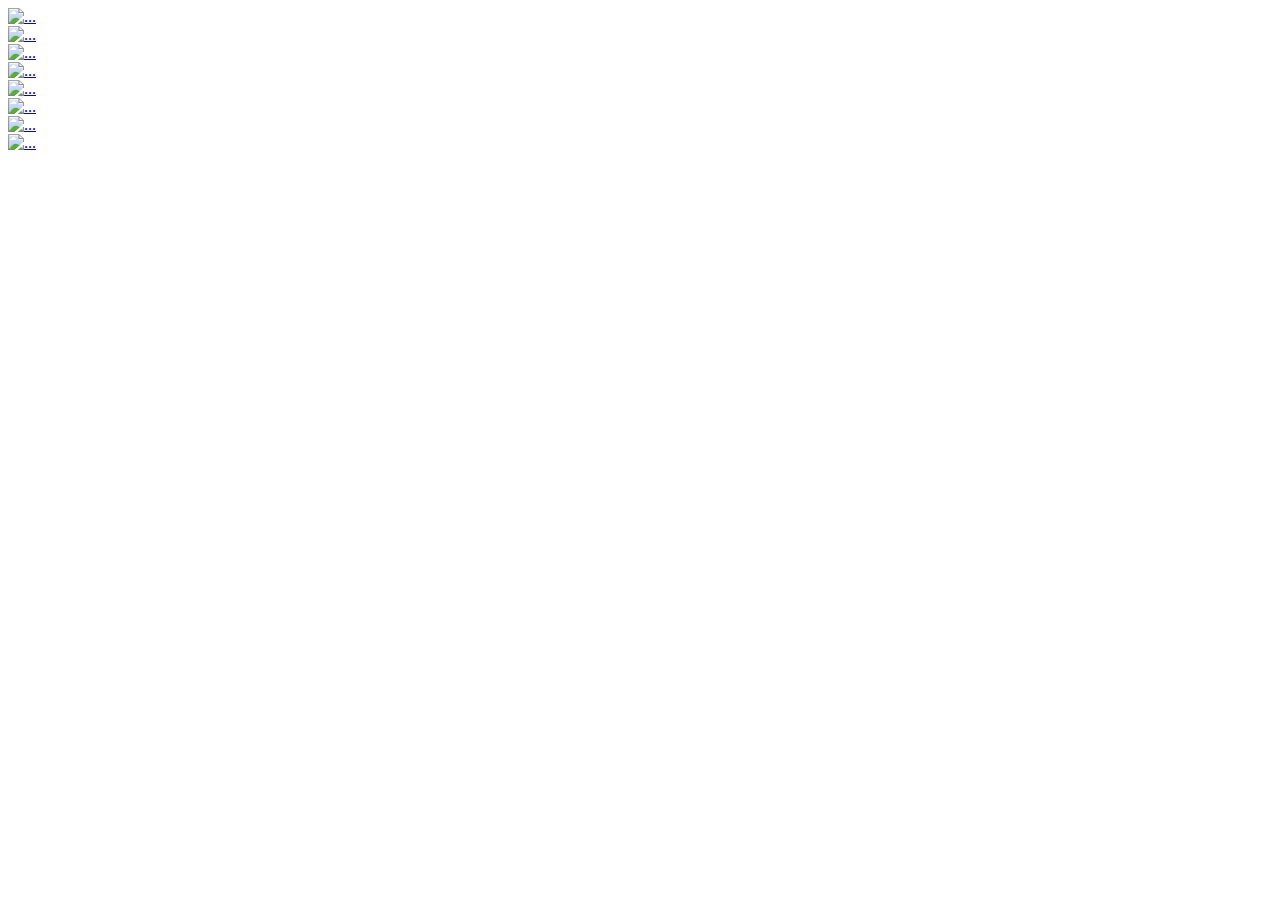
==== index.html @ 441f759f "Add files via upload" ====
<!DOCTYPE HTML>
<html>
<head>
	<title>我的小祖宗！</title>
	<meta http-equiv="Content-Type" content="text/html; charset=utf-8" />
	<meta name="keywords" content="生日礼物，惊喜,有趣,最美，情人节，小祖宗" />
	<meta name="description" content="送给小祖宗的生日礼物，情人节惊喜 " />
	<meta name="viewport" content="width=device-width, initial-scale=1, maximum-scale=1">
	<link href="css/bootstrap.min.css" rel="stylesheet" type="text/css"/>
	<link href="css/ohmygod.css" rel="stylesheet" type="text/css"/>

<script>
var _hmt = _hmt || [];
(function() {
  var hm = document.createElement("script");
  hm.src = "//hm.baidu.com/hm.js?e9e0ed8d2dd56059cc040dc1f05b7424";
  var s = document.getElementsByTagName("script")[0]; 
  s.parentNode.insertBefore(hm, s);
})();
</script>


</head>
<body>
	<div class="container">
		<div class="row">
			<div class="col-xs-4 col-md-4">
				<a href="https://shijieshangzuimeidenvren.github.io" class="thumbnail">
					<img src="img/1.jpg" alt="...">
				</a>
			</div>
			<div class="col-xs-4 col-md-4">
				<a href="https://shijieshangzuimeidenvren.github.io" class="thumbnail">
					<img src="img/2.jpg" alt="...">
				</a>
			</div>
			<div class="col-xs-4 col-md-4">
				<a href="https://shijieshangzuimeidenvren.github.io" class="thumbnail">
					<img src="img/3.jpg" alt="...">
				</a>
			</div>
		</div>
		<div class="row">
			<div class="col-xs-4 col-md-4">
				<a href="https://shijieshangzuimeidenvren.github.io" class="thumbnail">
					<img src="img/4.jpg" alt="...">
				</a>
			</div>
			<div class="col-xs-4 col-md-4">
				<a href="https://shijieshangzuimeidenvren.github.io" class="thumbnail">
					<vedio>
					<source src="img/1516687664599.mp4" type="video/mp4">
					</vedio>	
				</a>
			</div>
			<div class="col-xs-4 col-md-4">
				<a href="https://shijieshangzuimeidenvren.github.io" class="thumbnail">
					<img src="img/6.jpg" alt="...">
				</a>
			</div>
		</div>
		<div class="row">
			<div class="col-xs-4 col-md-4">
				<a href="https://shijieshangzuimeidenvren.github.io" class="thumbnail">
					<img src="img/7.jpg" alt="...">
				</a>
			</div>
			<div class="col-xs-4 col-md-4">
				<a href="https://shijieshangzuimeidenvren.github.io" class="thumbnail">
					<img src="img/8.jpg" alt="...">
				</a>
			</div>
			<div class="col-xs-4 col-md-4">
				<a href="https://shijieshangzuimeidenvren.github.io" class="thumbnail">
					<img src="img/9.jpg" alt="...">
				</a>
			</div>
		</div>
	</div>

</body>
</html>
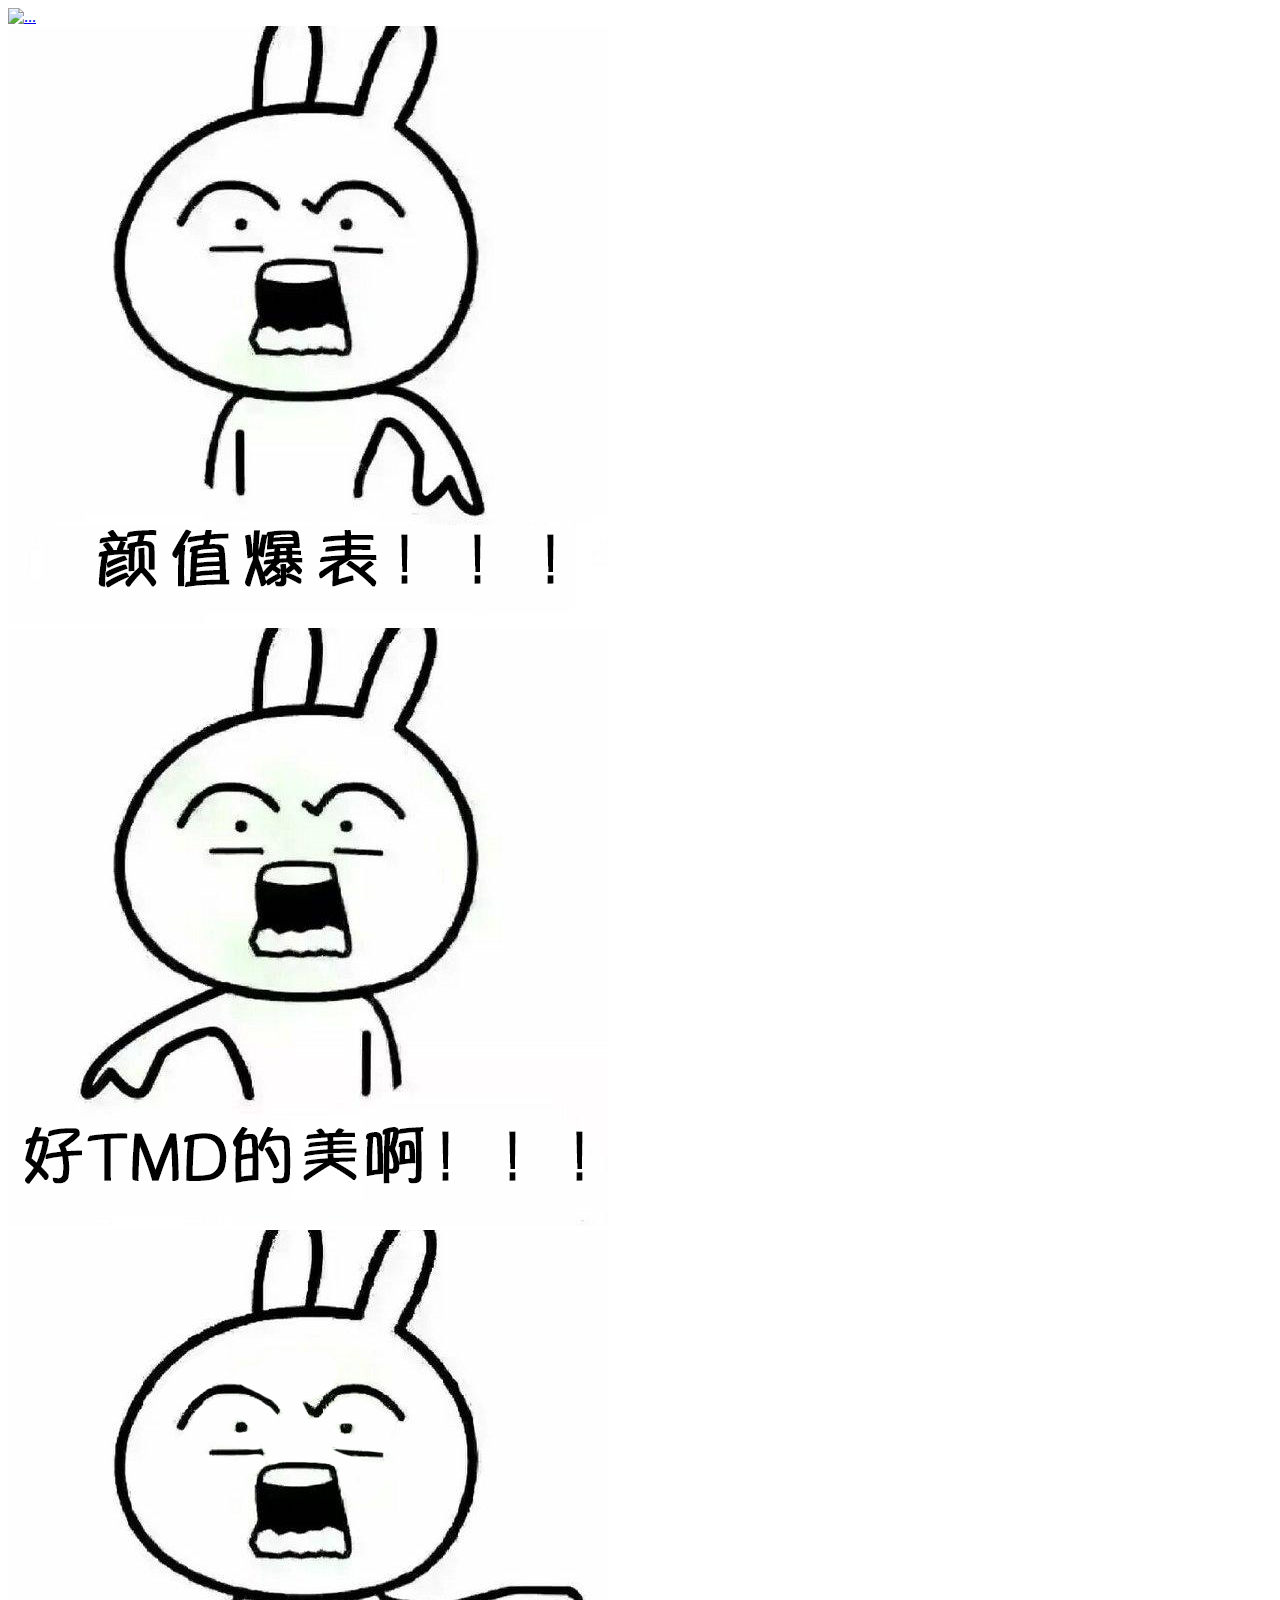
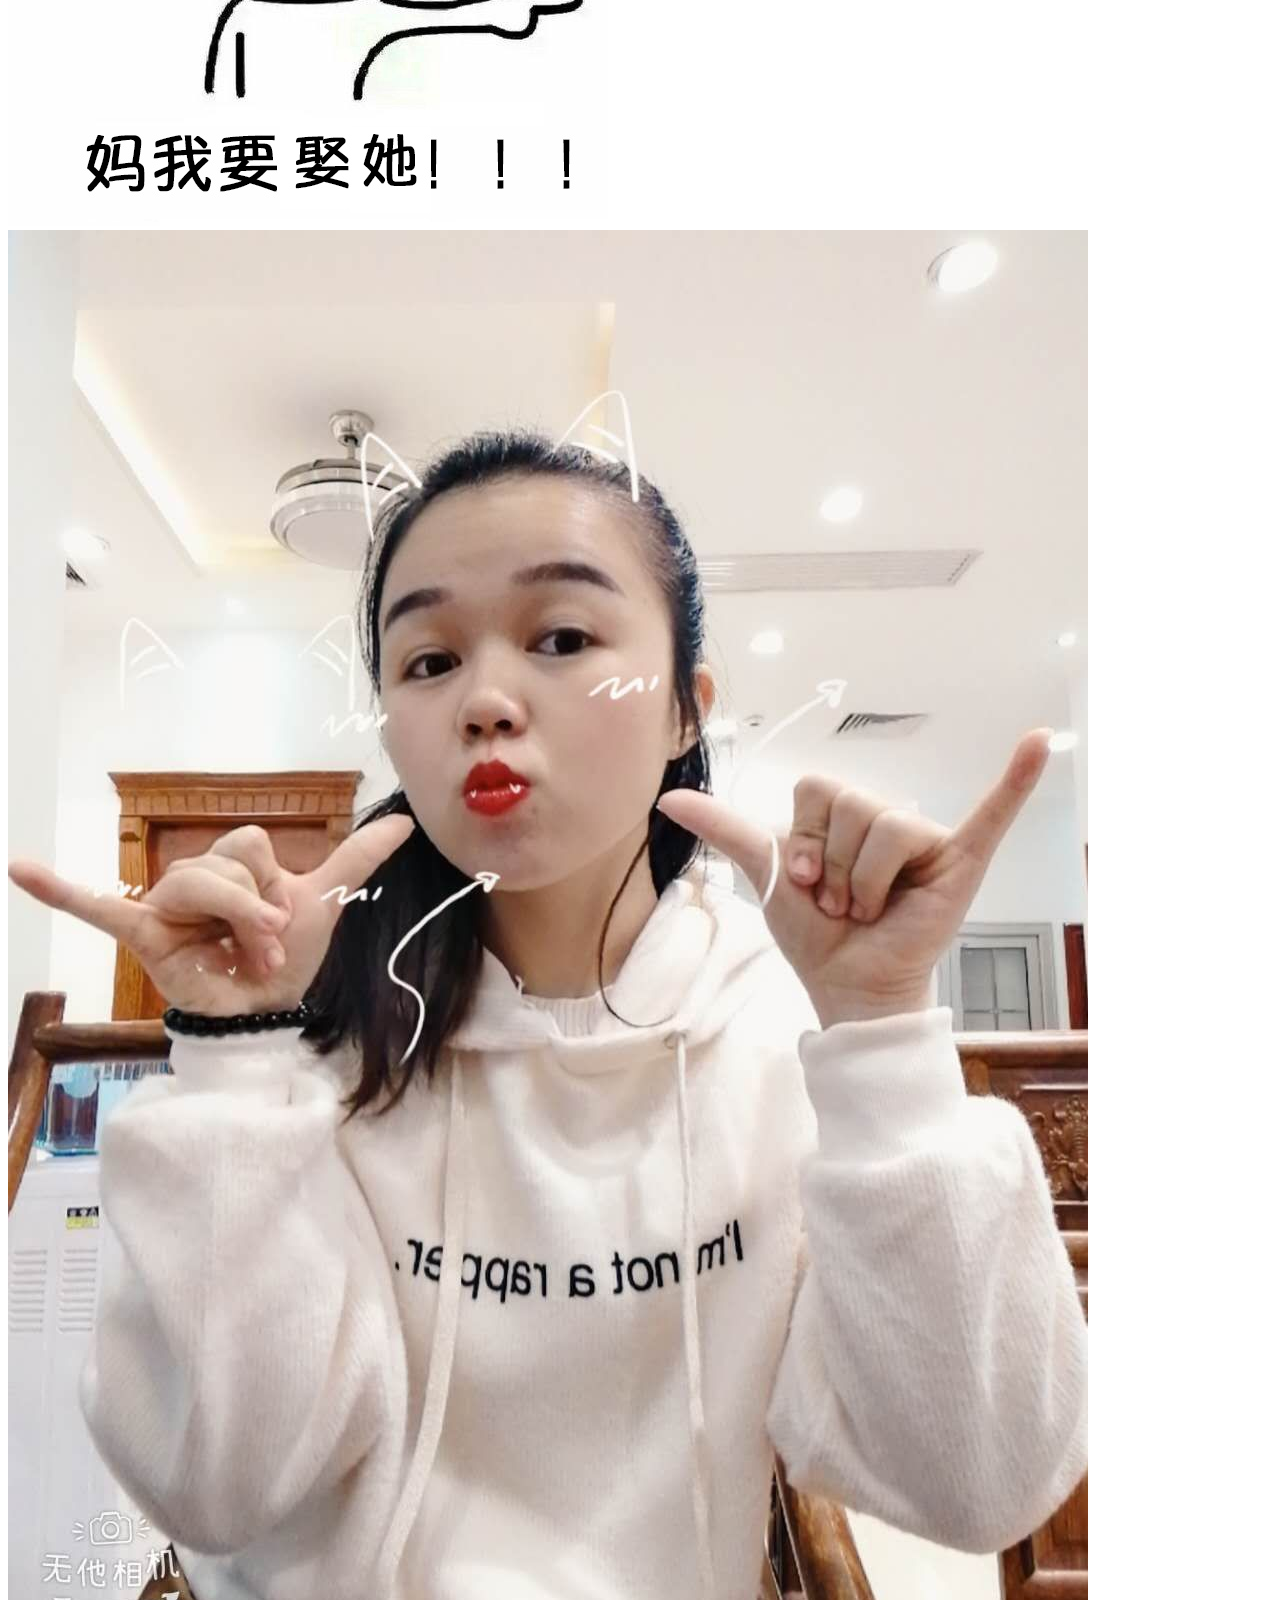
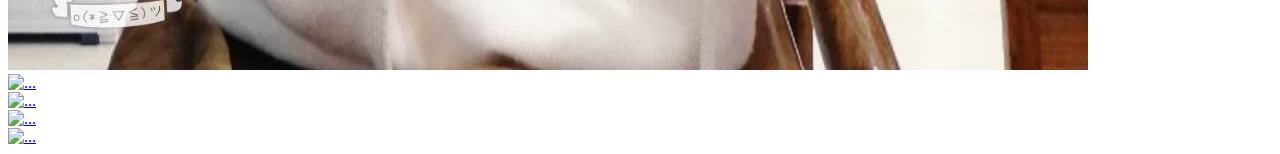
==== commit bdb48965: "Update index.html" ====
--- a/index.html
+++ b/index.html
@@ -3,8 +3,8 @@
 <head>
 	<title>我的小祖宗！</title>
 	<meta http-equiv="Content-Type" content="text/html; charset=utf-8" />
-	<meta name="keywords" content="生日礼物，惊喜,有趣,最美，情人节，小祖宗" />
-	<meta name="description" content="送给小祖宗的生日礼物，情人节惊喜 " />
+	<meta name="keywords" content="惊喜,有趣,最美，情人节，小祖宗" />
+	<meta name="description" content="送给小祖宗的礼物，情人节惊喜 " />
 	<meta name="viewport" content="width=device-width, initial-scale=1, maximum-scale=1">
 	<link href="css/bootstrap.min.css" rel="stylesheet" type="text/css"/>
 	<link href="css/ohmygod.css" rel="stylesheet" type="text/css"/>
@@ -25,58 +25,64 @@
 	<div class="container">
 		<div class="row">
 			<div class="col-xs-4 col-md-4">
-				<a href="https://shijieshangzuimeidenvren.github.io" class="thumbnail">
+				<a href="https://jacoblovemaggie.github.io" class="thumbnail">
 					<img src="img/1.jpg" alt="...">
 				</a>
 			</div>
 			<div class="col-xs-4 col-md-4">
-				<a href="https://shijieshangzuimeidenvren.github.io" class="thumbnail">
+				<a href="https://jacoblovemaggie.github.io" class="thumbnail">
 					<img src="img/2.jpg" alt="...">
 				</a>
 			</div>
 			<div class="col-xs-4 col-md-4">
-				<a href="https://shijieshangzuimeidenvren.github.io" class="thumbnail">
+				<a href="https://jacoblovemaggie.github.io" class="thumbnail">
 					<img src="img/3.jpg" alt="...">
 				</a>
 			</div>
 		</div>
 		<div class="row">
 			<div class="col-xs-4 col-md-4">
-				<a href="https://shijieshangzuimeidenvren.github.io" class="thumbnail">
+				<a href="https://jacoblovemaggie.github.io" class="thumbnail">
 					<img src="img/4.jpg" alt="...">
 				</a>
 			</div>
-			<div class="col-xs-4 col-md-4">
-				<a href="https://shijieshangzuimeidenvren.github.io" class="thumbnail">
-					<vedio>
+		<!--	
+			<div class="col-xs-4 col-md-4" width="250" height="176.88">
+				<a href="https://jacoblovemaggie.github.io" class="thumbnail">
+					<vedio width="250" height="176.88"  autoplay>
 					<source src="img/1516687664599.mp4" type="video/mp4">
 					</vedio>	
 				</a>
 			</div>
+		-->
 			<div class="col-xs-4 col-md-4">
-				<a href="https://shijieshangzuimeidenvren.github.io" class="thumbnail">
+				<a href="https://jacoblovemaggie.github.io" class="thumbnail">
+					<img src="img/5.jpg" alt="...">
+				</a>
+			</div>
+			<div class="col-xs-4 col-md-4">
+				<a href="https://jacoblovemaggie.github.io" class="thumbnail">
 					<img src="img/6.jpg" alt="...">
 				</a>
 			</div>
 		</div>
 		<div class="row">
 			<div class="col-xs-4 col-md-4">
-				<a href="https://shijieshangzuimeidenvren.github.io" class="thumbnail">
+				<a href="https://jacoblovemaggie.github.io" class="thumbnail">
 					<img src="img/7.jpg" alt="...">
 				</a>
 			</div>
 			<div class="col-xs-4 col-md-4">
-				<a href="https://shijieshangzuimeidenvren.github.io" class="thumbnail">
+				<a href="https://jacoblovemaggie.github.io" class="thumbnail">
 					<img src="img/8.jpg" alt="...">
 				</a>
 			</div>
 			<div class="col-xs-4 col-md-4">
-				<a href="https://shijieshangzuimeidenvren.github.io" class="thumbnail">
+				<a href="https://jacoblovemaggie.github.io" class="thumbnail">
 					<img src="img/9.jpg" alt="...">
 				</a>
 			</div>
 		</div>
 	</div>
-
 </body>
 </html>
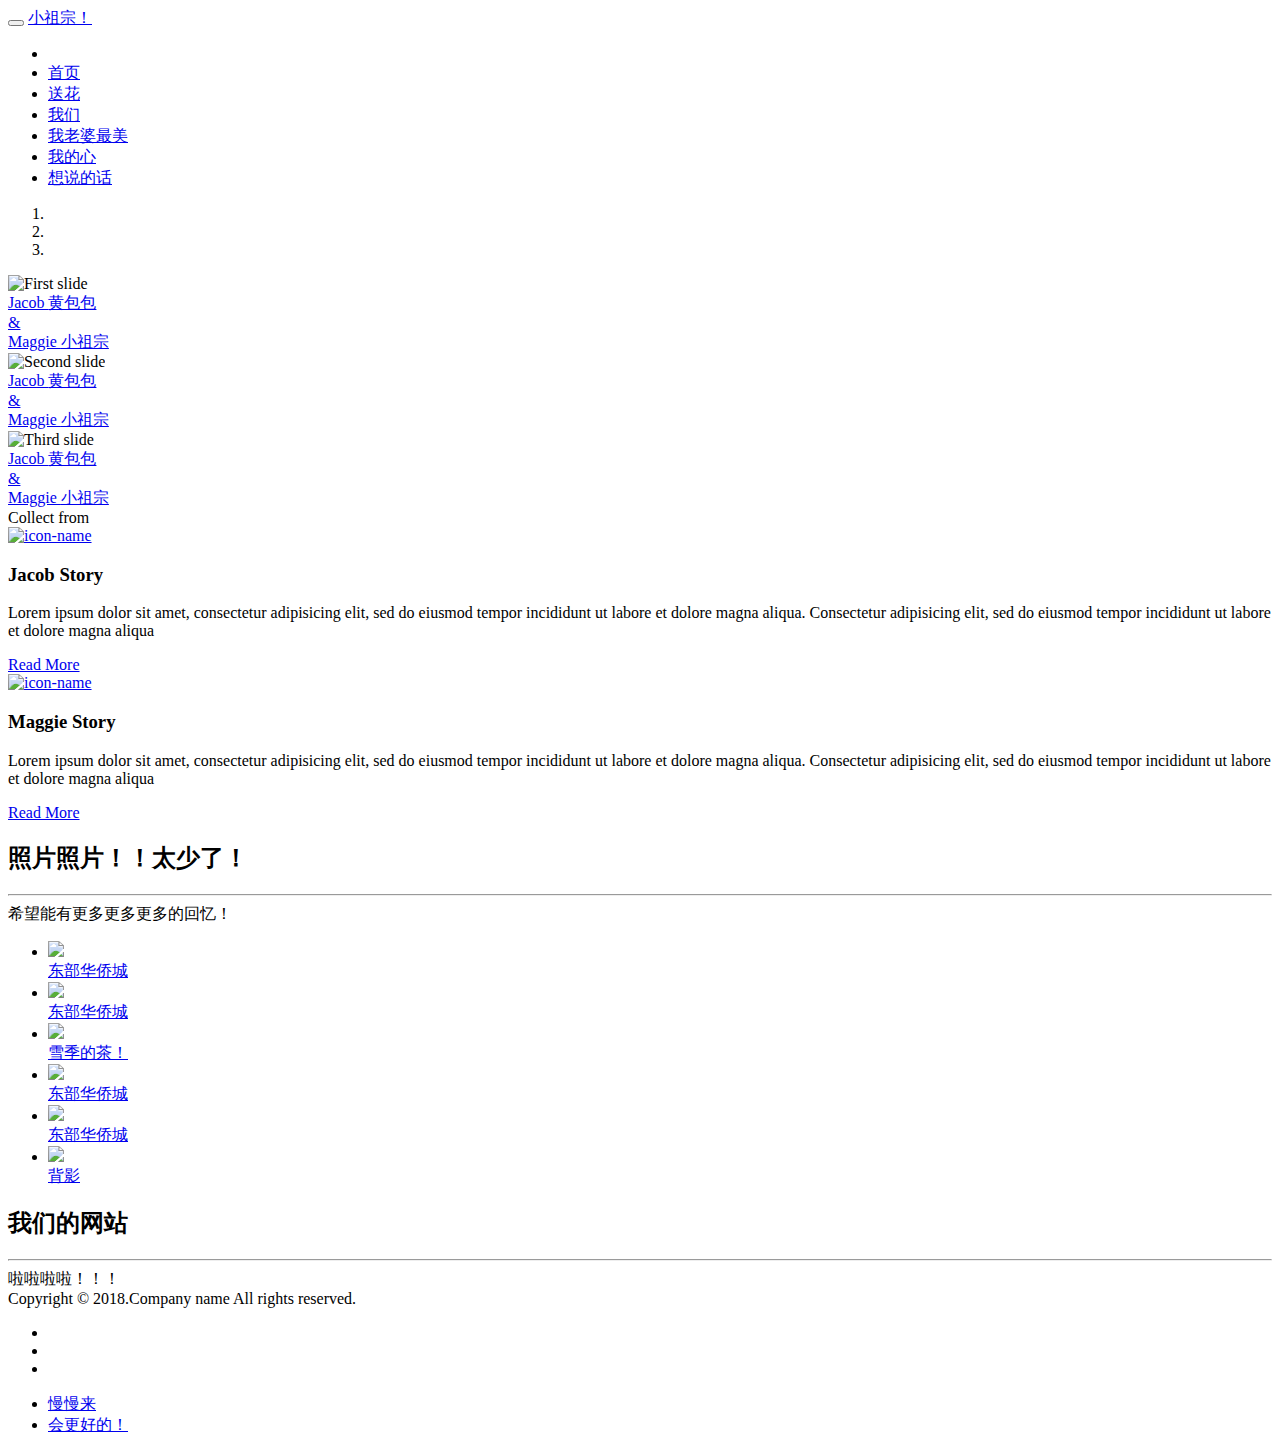
==== commit d37bad49: "Add files via upload" ====
--- a/index.html
+++ b/index.html
@@ -1,88 +1,293 @@
-<!DOCTYPE HTML>
-<html>
-<head>
-	<title>我的小祖宗！</title>
-	<meta http-equiv="Content-Type" content="text/html; charset=utf-8" />
-	<meta name="keywords" content="惊喜,有趣,最美，情人节，小祖宗" />
-	<meta name="description" content="送给小祖宗的礼物，情人节惊喜 " />
-	<meta name="viewport" content="width=device-width, initial-scale=1, maximum-scale=1">
-	<link href="css/bootstrap.min.css" rel="stylesheet" type="text/css"/>
-	<link href="css/ohmygod.css" rel="stylesheet" type="text/css"/>
-
-<script>
-var _hmt = _hmt || [];
-(function() {
-  var hm = document.createElement("script");
-  hm.src = "//hm.baidu.com/hm.js?e9e0ed8d2dd56059cc040dc1f05b7424";
-  var s = document.getElementsByTagName("script")[0]; 
-  s.parentNode.insertBefore(hm, s);
-})();
-</script>
-
-
-</head>
-<body>
-	<div class="container">
-		<div class="row">
-			<div class="col-xs-4 col-md-4">
-				<a href="https://jacoblovemaggie.github.io" class="thumbnail">
-					<img src="img/1.jpg" alt="...">
-				</a>
-			</div>
-			<div class="col-xs-4 col-md-4">
-				<a href="https://jacoblovemaggie.github.io" class="thumbnail">
-					<img src="img/2.jpg" alt="...">
-				</a>
-			</div>
-			<div class="col-xs-4 col-md-4">
-				<a href="https://jacoblovemaggie.github.io" class="thumbnail">
-					<img src="img/3.jpg" alt="...">
-				</a>
-			</div>
-		</div>
-		<div class="row">
-			<div class="col-xs-4 col-md-4">
-				<a href="https://jacoblovemaggie.github.io" class="thumbnail">
-					<img src="img/4.jpg" alt="...">
-				</a>
-			</div>
-		<!--	
-			<div class="col-xs-4 col-md-4" width="250" height="176.88">
-				<a href="https://jacoblovemaggie.github.io" class="thumbnail">
-					<vedio width="250" height="176.88"  autoplay>
-					<source src="img/1516687664599.mp4" type="video/mp4">
-					</vedio>	
-				</a>
-			</div>
-		-->
-			<div class="col-xs-4 col-md-4">
-				<a href="https://jacoblovemaggie.github.io" class="thumbnail">
-					<img src="img/5.jpg" alt="...">
-				</a>
-			</div>
-			<div class="col-xs-4 col-md-4">
-				<a href="https://jacoblovemaggie.github.io" class="thumbnail">
-					<img src="img/6.jpg" alt="...">
-				</a>
-			</div>
-		</div>
-		<div class="row">
-			<div class="col-xs-4 col-md-4">
-				<a href="https://jacoblovemaggie.github.io" class="thumbnail">
-					<img src="img/7.jpg" alt="...">
-				</a>
-			</div>
-			<div class="col-xs-4 col-md-4">
-				<a href="https://jacoblovemaggie.github.io" class="thumbnail">
-					<img src="img/8.jpg" alt="...">
-				</a>
-			</div>
-			<div class="col-xs-4 col-md-4">
-				<a href="https://jacoblovemaggie.github.io" class="thumbnail">
-					<img src="img/9.jpg" alt="...">
-				</a>
-			</div>
-		</div>
-	</div>
-</body>
-</html>
+<!DOCTYPE html>
+<html lang="en">
+<head>
+    <meta charset="utf-8" />
+    <meta http-equiv="X-UA-Compatible" content="IE=edge" />
+    <meta name="viewport" content="width=device-width, initial-scale=1" />
+    <meta name="description" content="">
+	
+    <title>我爱你！</title>
+	
+    <!-- Bootstrap Core CSS -->
+    <link href="css/bootstrap.min.css" rel="stylesheet" type="text/css">
+	
+	<!-- Custom CSS -->
+    <link href="css/style.css" rel="stylesheet">
+	<link rel="stylesheet" href="fonts/stylesheet.css">
+	<link href="css/mb-comingsoon-iceberg.css" rel="stylesheet" />
+	
+	<!-- Custom Fonts -->
+    <link href="font-awesome/css/font-awesome.min.css" rel="stylesheet" type="text/css">
+	
+	<!-- jQuery and Modernizr-->
+	<script src="js/jquery-2.1.1.js"></script>
+	<script src="js/modernizr.custom.97074.js"></script>
+
+	
+	<!-- HTML5 Shim and Respond.js IE8 support of HTML5 elements and media queries -->
+    <!-- WARNING: Respond.js doesn't work if you view the page via file:// -->
+    <!--[if lt IE 9]>
+        <script src="js/html5shiv.js"></script>
+        <script src="js/respond.min.js"></script>
+    <![endif]-->
+</head>
+
+<body class="index-page">
+	
+	<!-- /////////////////////////////////////////Navigation -->
+    <nav class="navbar navbar-default navbar-fixed-top">
+        <div class="container">
+            <!-- Brand and toggle get grouped for better mobile display -->
+            <div class="navbar-header page-scroll">
+                <button type="button" class="navbar-toggle" data-toggle="collapse" data-target="#bs-example-navbar-collapse-1">
+                    <span class="sr-only"></span>
+                    <span class="icon-bar"></span>
+                    <span class="icon-bar"></span>
+                    <span class="icon-bar"></span>
+                </button>
+				<a class="navbar-brand page-scroll" href="#page-top">小祖宗！</a>
+            </div>
+			
+            <!-- Collect the nav links, forms, and other content for toggling -->
+            <div class="collapse navbar-collapse" id="bs-example-navbar-collapse-1">
+                <ul class="nav nav-justified ">
+                    <li class="hidden">
+                        <a href="#page-top"></a>
+                    </li>
+                    <li class="active">
+                        <a class="page-scroll" href="index.html">首页</a>
+                    </li>
+                    <li>
+                        <a class="page-scroll" href="flower.html">送花</a>
+                    </li>
+                    <li>
+                        <a class="page-scroll" href="we.html">我们</a>
+                    </li>
+					<li>
+                        <a class="page-scroll" href="favorite.html">我老婆最美</a>
+                    </li>
+                    <li>
+                        <a class="page-scroll" href="heart.html">我的心</a>
+                    </li>
+					<li>
+                        <a class="page-scroll" href="speak.html">想说的话</a>
+                    </li>
+                </ul>
+            </div>
+            <!-- /.navbar-collapse -->
+        </div>
+        <!-- /.container-fluid -->
+    </nav>
+	<!-- Navigation -->
+	
+	<header>
+
+		<!-- Carousel -->
+    	<div id="carousel-example-generic" class="carousel slide" data-ride="carousel">
+			<!-- Indicators -->
+			<ol class="carousel-indicators">
+			  	<li data-target="#carousel-example-generic" data-slide-to="0" class="active"></li>
+			    <li data-target="#carousel-example-generic" data-slide-to="1"></li>
+			    <li data-target="#carousel-example-generic" data-slide-to="2"></li>
+			</ol>
+			<!-- Wrapper for slides -->
+			<div class="carousel-inner">
+			    <div class="item active">
+			    	<img src="images/1.jpg" alt="First slide">
+                    <!-- Static Header -->
+                    <div class="header-text hidden-xs">
+                        <div class="col-md-12 text-center">
+                            <div class="logo">
+								<a href="#">
+									<div class="name t-right">Jacob <span> 黄包包  </span></div><div class="and">&amp;</div><div class="name t-left"> Maggie <span> 小祖宗</span></div>
+								</a>
+							</div>
+                        </div>
+                    </div><!-- /header-text -->
+			    </div>
+			    <div class="item">
+			    	<img src="images/2.jpg" alt="Second slide">
+			    	<!-- Static Header -->
+                    <div class="header-text hidden-xs">
+                        <div class="col-md-12 text-center">
+                             <div class="logo">
+								<a href="#">
+									<div class="name t-right">Jacob <span> 黄包包  </span></div><div class="and">&amp;</div><div class="name t-left"> Maggie <span> 小祖宗</span></div>
+								</a>
+							</div>
+                        </div>
+                    </div><!-- /header-text -->
+			    </div>
+			    <div class="item">
+			    	<img src="images/3.jpg" alt="Third slide">
+			    	<!-- Static Header -->
+                    <div class="header-text hidden-xs">
+                        <div class="col-md-12 text-center">
+                            <div class="logo">
+								<a href="#">
+									<div class="name t-right">Jacob <span> 黄包包  </span></div><div class="and">&amp;</div><div class="name t-left"> Maggie <span> 小祖宗</span></div>
+								</a>
+							</div>
+                        </div>
+                    </div><!-- /header-text -->
+			    </div>
+			</div>
+			<!-- Controls -->
+			<a class="left carousel-control" href="#carousel-example-generic" data-slide="prev">
+		    	<span class="glyphicon glyphicon-chevron-left"></span>
+			</a>
+			<a class="right carousel-control" href="#carousel-example-generic" data-slide="next">
+		    	<span class="glyphicon glyphicon-chevron-right"></span>
+			</a>
+		</div><!-- /carousel -->
+
+	</header>
+	<!-- /Section: intro -->
+    
+    <div class="copyrights">Collect from <a href="#" ></a></div>
+	
+	<!-- /////////////////////////////////////////Content -->
+	<div id="page-content">
+	
+		<!-- ////////////Content Box 01 -->
+		<section class="box-content box-1">
+			<div class="container">
+				<div class="row">
+					<div class="col-sm-6 ">
+						<div class="box-item">
+							<a href="#"><img src="images/bride.jpg" title="icon-name" class="img-circle"></a>
+							<h3>Jacob Story</h3>
+							<p>Lorem ipsum dolor sit amet, consectetur adipisicing elit, sed do eiusmod tempor incididunt ut labore et dolore magna aliqua. Consectetur adipisicing elit, sed do eiusmod tempor incididunt ut labore et dolore magna aliqua</p>
+							<a class="btn btn-sm" href="#">Read More</a>
+						</div>
+			 		</div>
+			 		<div class="col-sm-6 ">
+						<div class="box-item">
+							<a href="#"><img src="images/groom.jpg" title="icon-name" class="img-circle"></a>
+							<h3>Maggie Story</h3>
+							<p>Lorem ipsum dolor sit amet, consectetur adipisicing elit, sed do eiusmod tempor incididunt ut labore et dolore magna aliqua. Consectetur adipisicing elit, sed do eiusmod tempor incididunt ut labore et dolore magna aliqua</p>
+							<a class="btn btn-sm" href="#">Read More</a>
+						</div>
+			 		</div>
+				</div>
+			</div>
+		</section>
+		
+		
+		<!-- ////////////Content Box 03 -->
+		<section class="box-content box-3">
+			<div class="container">
+				<div class="row heading">
+					<div class="col-lg-12">	
+	                    <h2>照片照片！！太少了！</h2>
+						<hr class="line">
+                    	<div class="intro">希望能有更多更多更多的回忆！</div>
+	                </div>
+				</div>
+				<div class="row box-item">
+					<ul id="da-thumbs" class="da-thumbs">
+						<li>
+							<a href="#">
+								<img src="images/4.jpg" />
+								<div><span>东部华侨城</span></div>
+							</a>
+						</li>
+						<li>
+							<a href="#">
+								<img src="images/5.jpg" />
+								<div><span>东部华侨城</span></div>
+							</a>
+						</li>
+						<li>
+							<a href="#">
+								<img src="images/6.jpg" />
+								<div><span>雪季的茶！</span></div>
+							</a>
+						</li>
+						<li>
+							<a href="#">
+								<img src="images/7.jpg" />
+								<div><span>东部华侨城</span></div>
+							</a>
+						</li>
+						<li>	
+							<a href="#">
+								<img src="images/8.jpg" />
+								<div><span>东部华侨城</span></div>
+							</a>
+						</li>
+						<li>
+							<a href="#">
+								<img src="images/9.jpg" />
+								<div><span>背影</span></div>
+							</a>
+						</li>
+						
+					</ul>
+				</div>
+			</div>
+		</section>
+		<!-- ////////////Content Box 07 -->
+		<section class="box-content box-7">
+			<div class="clearfix">
+				<div class="heading">	
+					<h2>我们的网站</h2>
+					<hr class="line">
+					<div class="intro">啦啦啦啦！！！</div>	                
+				</div>
+			</div>
+		</section>
+		
+	</div>
+	
+	<footer>
+		<div class="wrap-footer">
+			<div class="container">
+				<div class="row">
+					<div class="col-md-4">
+						<div class="copyright">Copyright &copy; 2018.Company name All rights reserved.</div>
+					</div>
+					<div class="col-md-4">
+						<ul class="list-inline social-buttons">
+							<li><a href="#"><i class="fa fa-twitter"></i></a>
+							</li>
+							<li><a href="#"><i class="fa fa-facebook"></i></a>
+							</li>
+							<li><a href="#"><i class="fa fa-linkedin"></i></a>
+							</li>
+						</ul>
+					</div>
+					<div class="col-md-4">
+						<ul class="list-inline quicklinks">
+							<li><a href="#">慢慢来</a>
+							</li>
+							<li><a href="#">会更好的！</a>
+							</li>
+						</ul>
+					</div>
+				</div>
+			</div>
+		</div>
+	</footer>
+
+    <!-- Core JavaScript Files -->  	 
+    <script src="js/bootstrap.min.js"></script>
+
+	<!-- Plugin JavaScript -->
+
+	<script src="js/classie.js"></script>
+	<script src="js/cbpAnimatedHeader.js"></script>
+	
+	<!-- Img Hover -->
+	<script type="text/javascript" src="js/jquery.hoverdir.js"></script>	
+	<script type="text/javascript">
+		$(function() {
+		
+			$(' #da-thumbs > li ').each( function() { $(this).hoverdir(); } );
+
+		});
+	</script>
+	
+</body>
+
+</html>
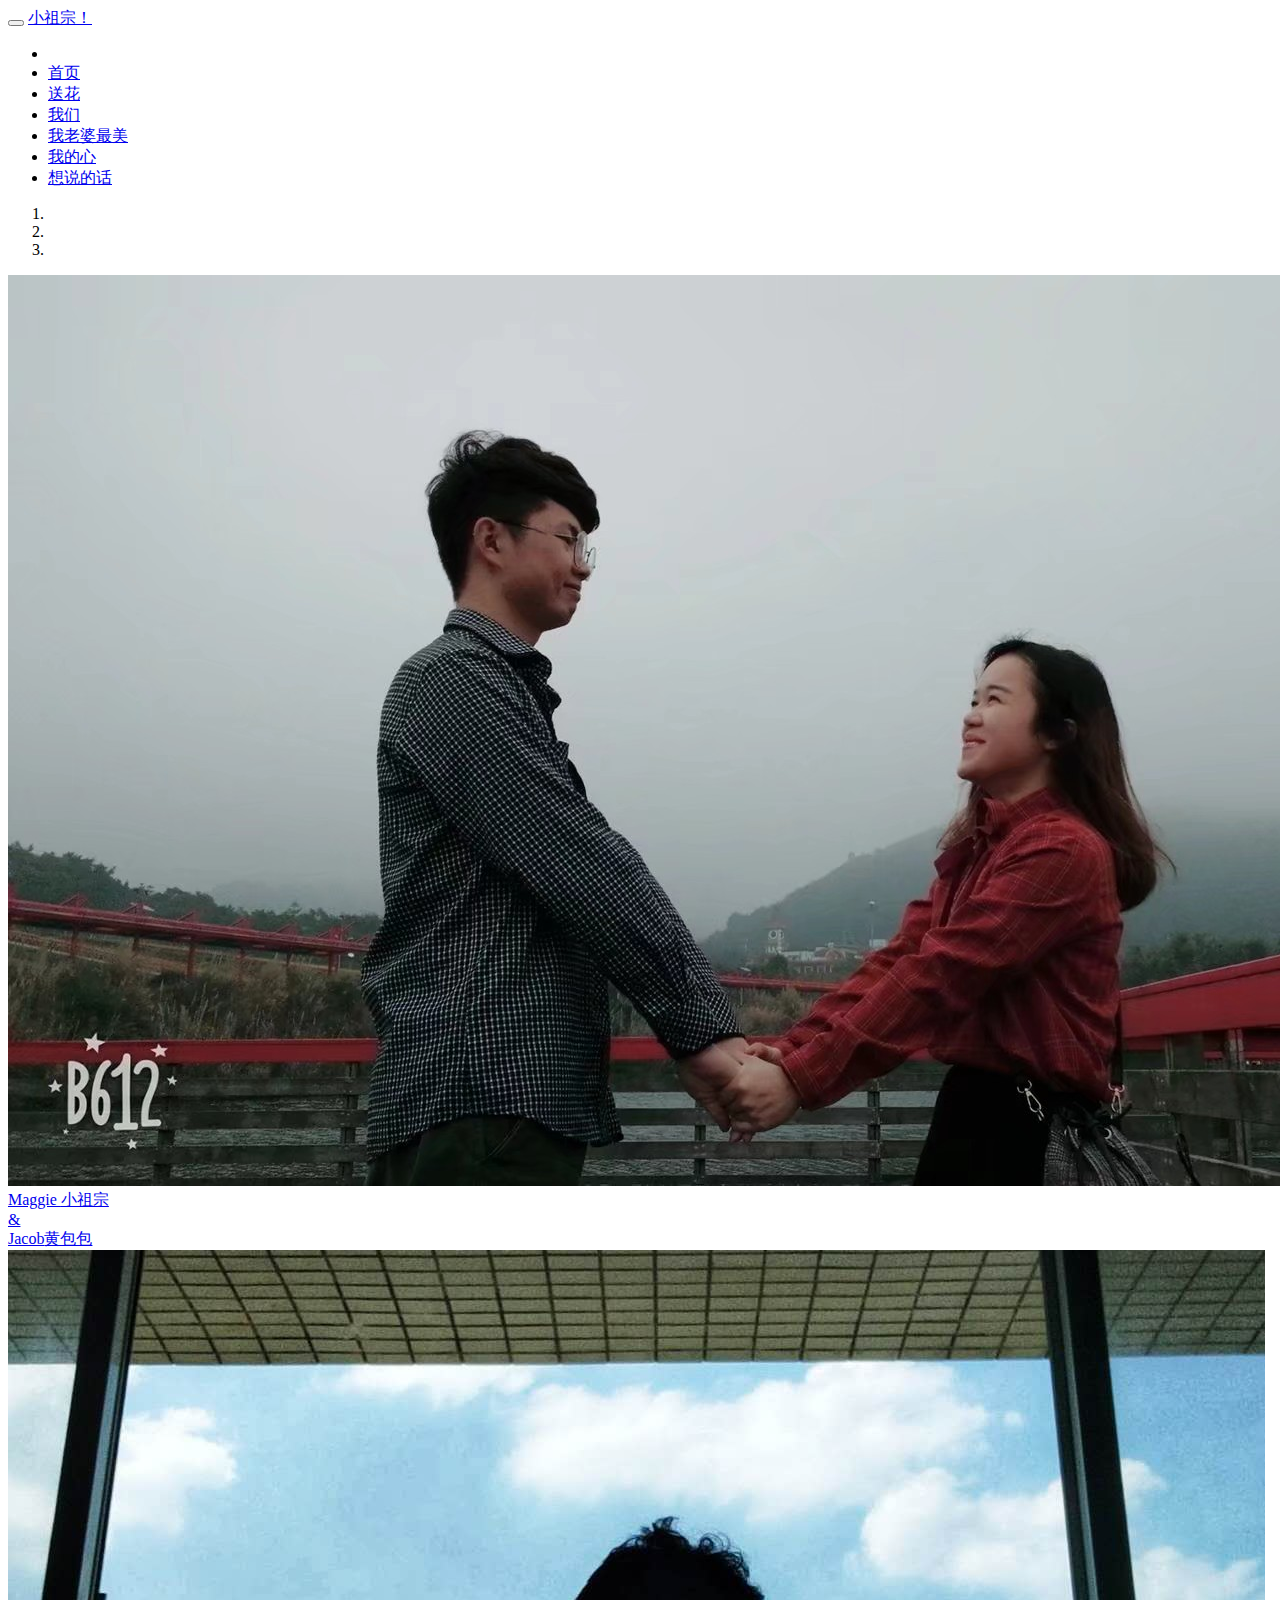
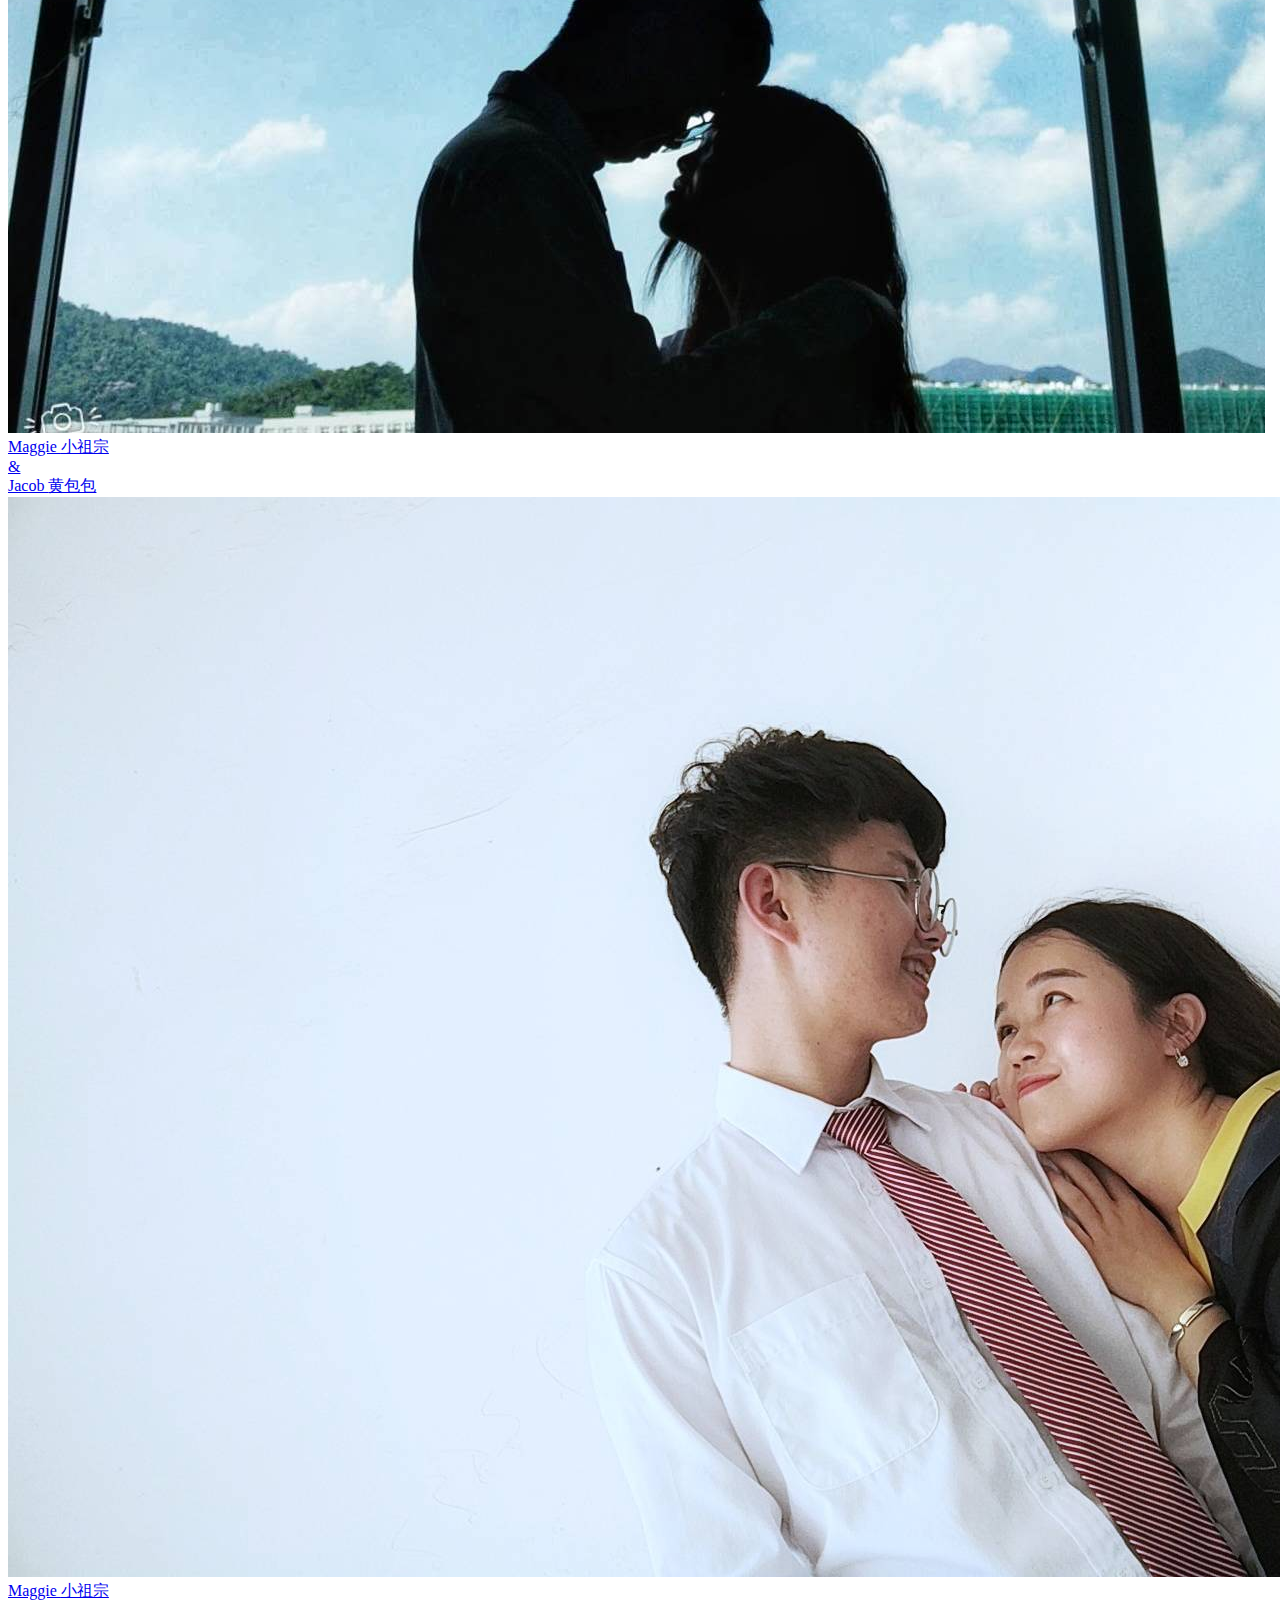
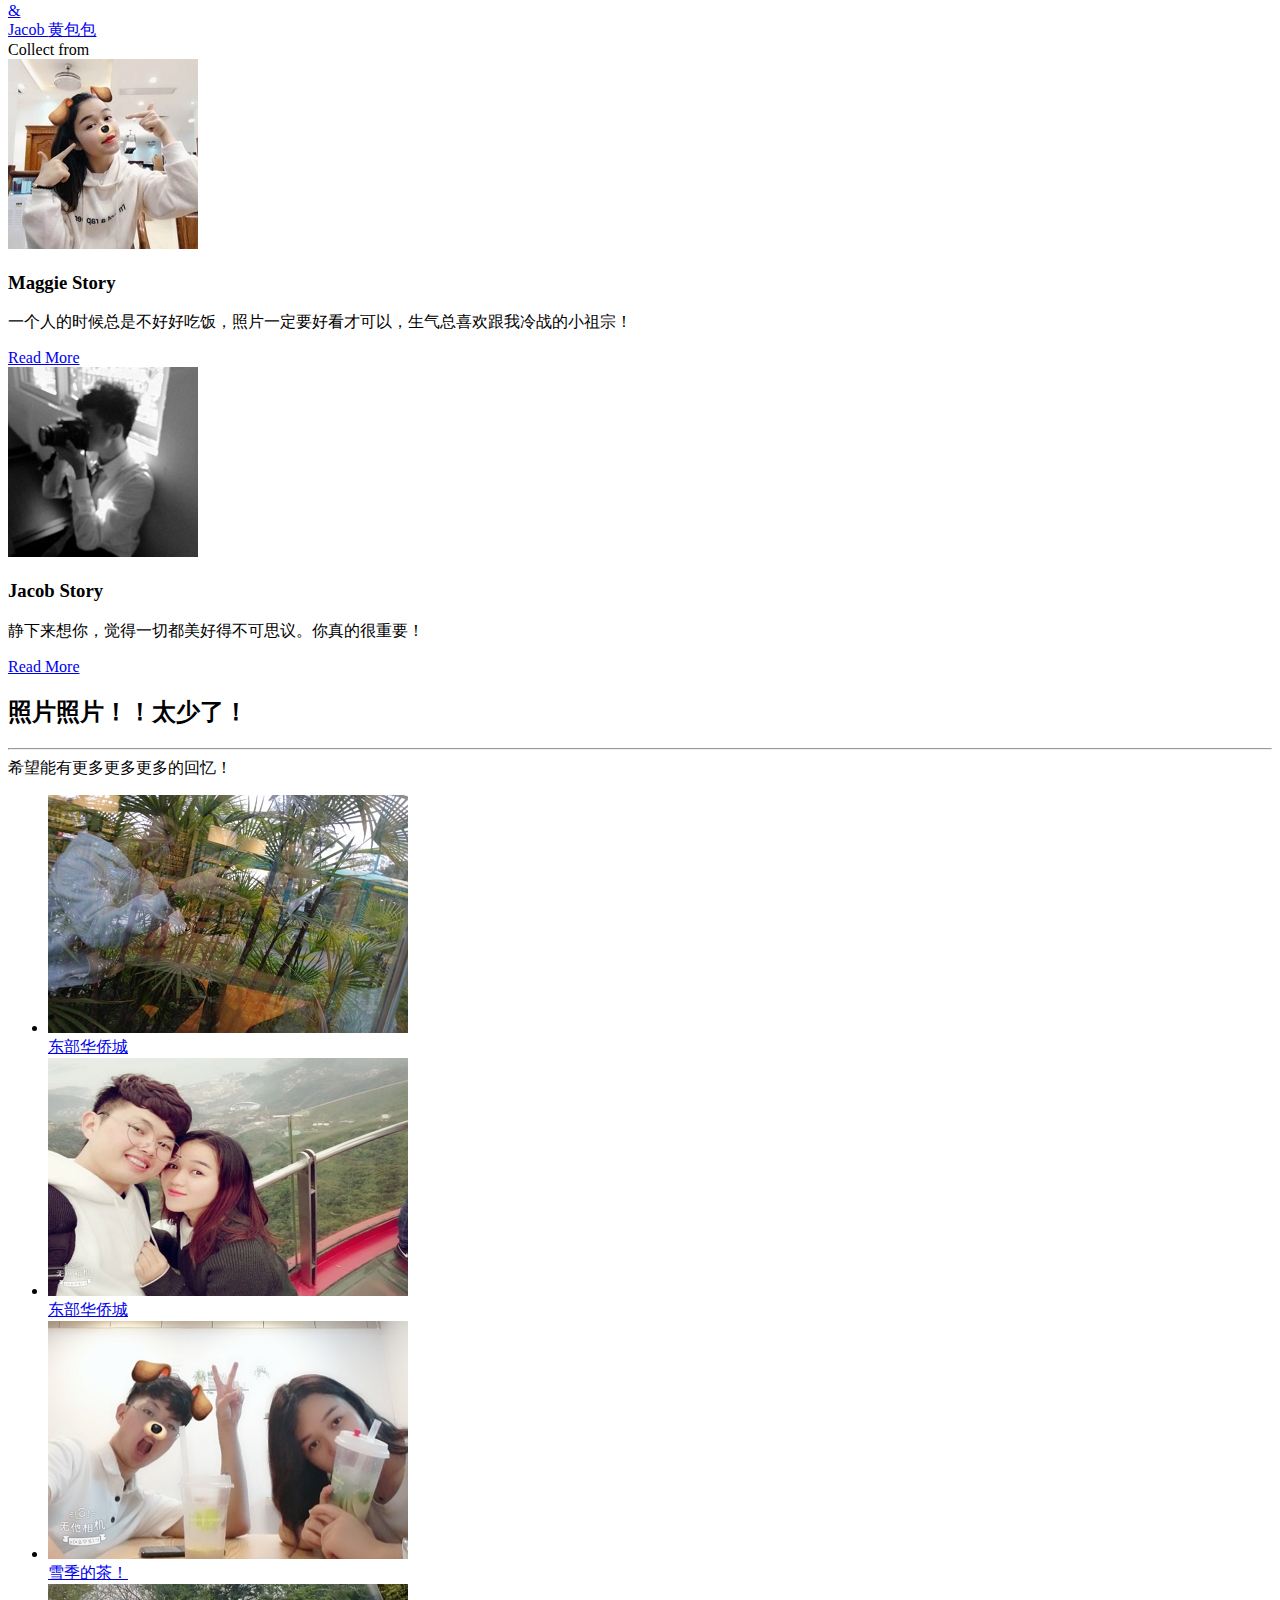
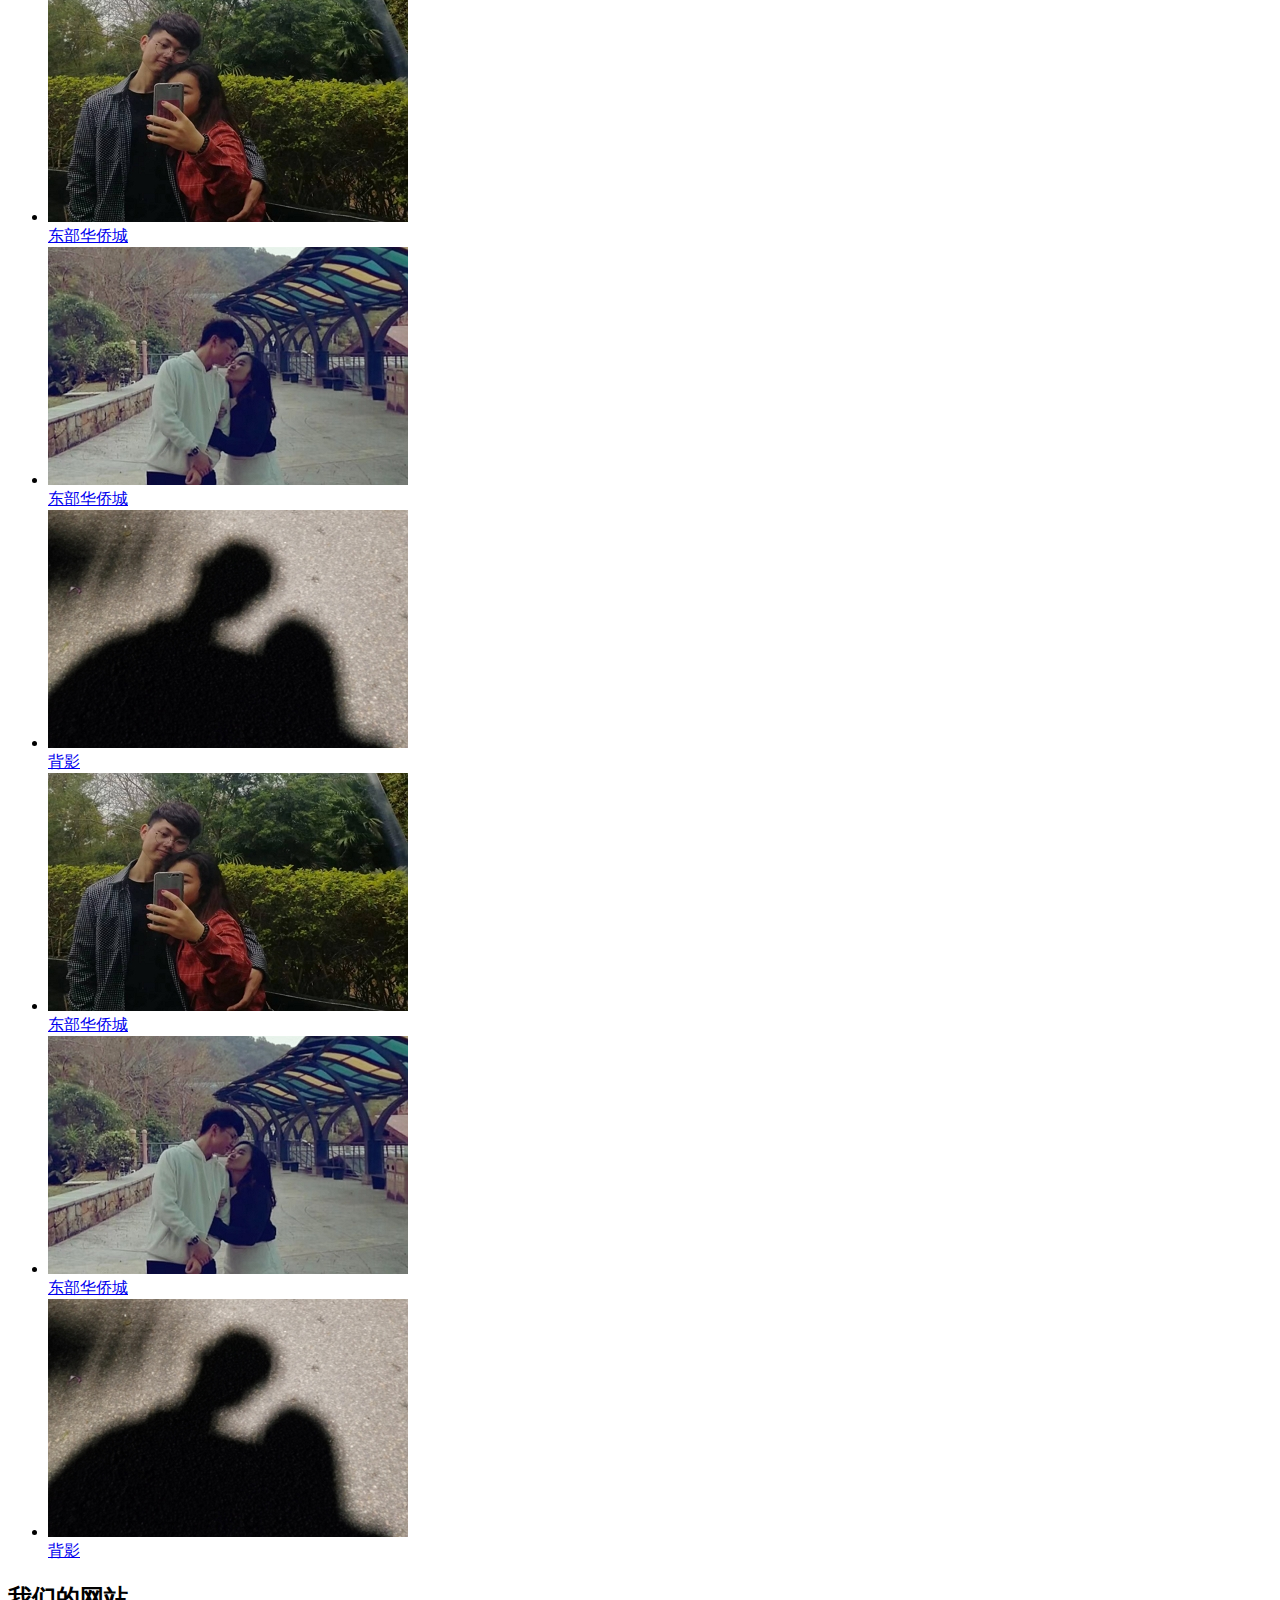
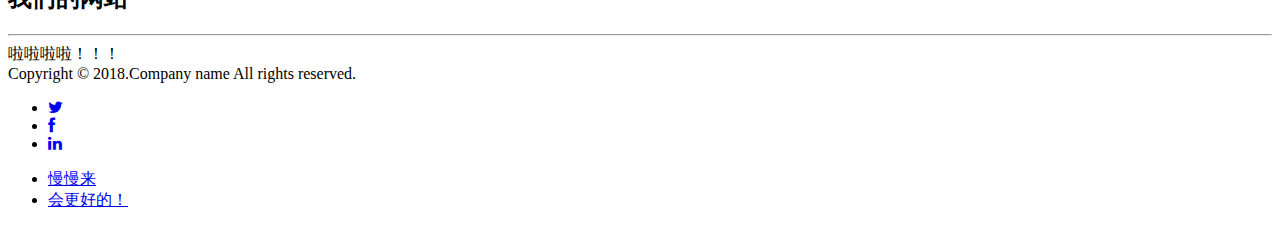
==== commit eefb0bc0: "Update index.html" ====
--- a/index.html
+++ b/index.html
@@ -99,7 +99,7 @@
                         <div class="col-md-12 text-center">
                             <div class="logo">
 								<a href="#">
-									<div class="name t-right">Jacob <span> 黄包包  </span></div><div class="and">&amp;</div><div class="name t-left"> Maggie <span> 小祖宗</span></div>
+									<div class="name t-right">Maggie <span>小祖宗</span></div><div class="and">&amp;</div><div class="name t-left">  Jacob<span>黄包包</span></div>
 								</a>
 							</div>
                         </div>
@@ -112,7 +112,7 @@
                         <div class="col-md-12 text-center">
                              <div class="logo">
 								<a href="#">
-									<div class="name t-right">Jacob <span> 黄包包  </span></div><div class="and">&amp;</div><div class="name t-left"> Maggie <span> 小祖宗</span></div>
+									<div class="name t-right">Maggie <span> 小祖宗  </span></div><div class="and">&amp;</div><div class="name t-left"> Jacob <span> 黄包包</span></div>
 								</a>
 							</div>
                         </div>
@@ -125,7 +125,7 @@
                         <div class="col-md-12 text-center">
                             <div class="logo">
 								<a href="#">
-									<div class="name t-right">Jacob <span> 黄包包  </span></div><div class="and">&amp;</div><div class="name t-left"> Maggie <span> 小祖宗</span></div>
+									<div class="name t-right">Maggie <span> 小祖宗  </span></div><div class="and">&amp;</div><div class="name t-left"> Jacob <span> 黄包包</span></div>
 								</a>
 							</div>
                         </div>
@@ -156,16 +156,16 @@
 					<div class="col-sm-6 ">
 						<div class="box-item">
 							<a href="#"><img src="images/bride.jpg" title="icon-name" class="img-circle"></a>
-							<h3>Jacob Story</h3>
-							<p>Lorem ipsum dolor sit amet, consectetur adipisicing elit, sed do eiusmod tempor incididunt ut labore et dolore magna aliqua. Consectetur adipisicing elit, sed do eiusmod tempor incididunt ut labore et dolore magna aliqua</p>
+							<h3>Maggie Story</h3>
+							<p>一个人的时候总是不好好吃饭，照片一定要好看才可以，生气总喜欢跟我冷战的小祖宗！</p>
 							<a class="btn btn-sm" href="#">Read More</a>
 						</div>
 			 		</div>
 			 		<div class="col-sm-6 ">
 						<div class="box-item">
 							<a href="#"><img src="images/groom.jpg" title="icon-name" class="img-circle"></a>
-							<h3>Maggie Story</h3>
-							<p>Lorem ipsum dolor sit amet, consectetur adipisicing elit, sed do eiusmod tempor incididunt ut labore et dolore magna aliqua. Consectetur adipisicing elit, sed do eiusmod tempor incididunt ut labore et dolore magna aliqua</p>
+							<h3>Jacob Story</h3>
+							<p>静下来想你，觉得一切都美好得不可思议。你真的很重要！</p>
 							<a class="btn btn-sm" href="#">Read More</a>
 						</div>
 			 		</div>
@@ -222,6 +222,24 @@
 								<div><span>背影</span></div>
 							</a>
 						</li>
+						<li>
+							<a href="#">
+								<img src="images/7.jpg" />
+								<div><span>东部华侨城</span></div>
+							</a>
+						</li>
+						<li>	
+							<a href="#">
+								<img src="images/8.jpg" />
+								<div><span>东部华侨城</span></div>
+							</a>
+						</li>
+						<li>
+							<a href="#">
+								<img src="images/9.jpg" />
+								<div><span>背影</span></div>
+							</a>
+						</li>
 						
 					</ul>
 				</div>
